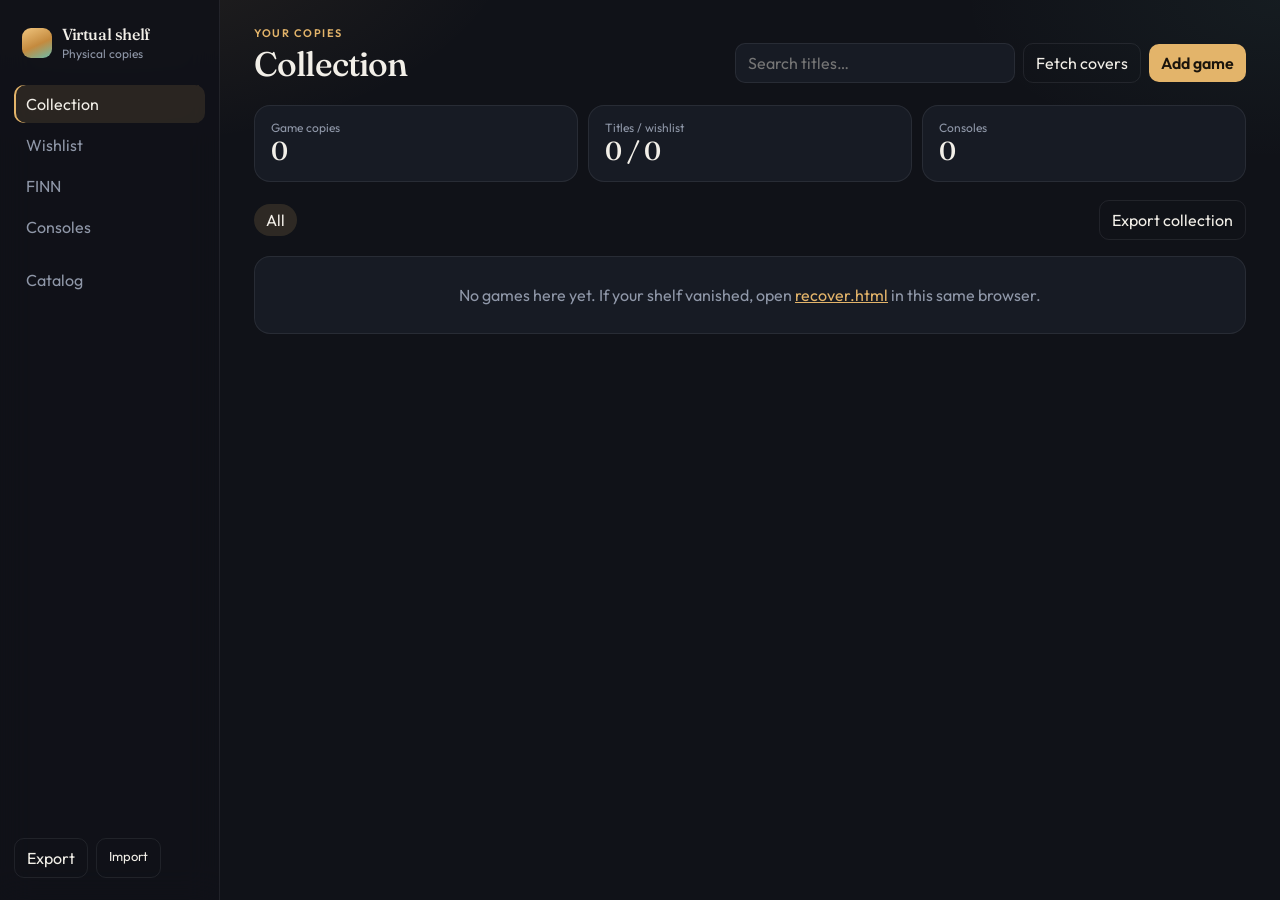
==== index.html @ 6492ba1a "Publish the empty Virtual shelf app for others to run locally. Library data and API keys stay on eac" ====
<!DOCTYPE html>
<html lang="en">
  <head>
    <meta charset="UTF-8" />
    <meta name="viewport" content="width=device-width, initial-scale=1" />
    <title>Virtual shelf</title>
    <link rel="preconnect" href="https://fonts.googleapis.com" />
    <link rel="preconnect" href="https://fonts.gstatic.com" crossorigin />
    <link
      href="https://fonts.googleapis.com/css2?family=Fraunces:opsz,wght@9..144,500;9..144,600&family=Outfit:wght@400;500;600;700&display=swap"
      rel="stylesheet"
    />
    <link rel="stylesheet" href="/styles.css" />
  </head>
  <body>
    <div class="app">
      <aside class="rail">
        <div class="brand">
          <span class="brand-mark" aria-hidden="true"></span>
          <div>
            <strong>Virtual shelf</strong>
            <p>Physical copies</p>
          </div>
        </div>
        <nav class="nav">
          <button type="button" data-view="collection" class="active">Collection</button>
          <button type="button" data-view="wishlist">Wishlist</button>
          <button type="button" data-view="finn">FINN</button>
          <button type="button" data-view="consoles">Consoles</button>
          <button type="button" id="catalog-btn">Catalog</button>
        </nav>
        <div class="rail-foot">
          <button type="button" id="export-btn" class="ghost">Export</button>
          <label class="ghost file-btn">
            Import
            <input id="import-input" type="file" accept="application/json" hidden />
          </label>
        </div>
      </aside>

      <main class="stage">
        <header class="top">
          <div>
            <p class="eyebrow" id="eyebrow">Your copies</p>
            <h1 id="page-title">Collection</h1>
          </div>
          <div class="top-actions">
            <input id="search" type="search" placeholder="Search titles…" />
            <button id="fill-covers-btn" class="ghost">Fetch covers</button>
            <button id="add-btn" class="primary">Add game</button>
          </div>
        </header>

        <section id="view-collection" class="view"></section>
        <section id="view-wishlist" class="view hidden"></section>
        <section id="view-finn" class="view hidden"></section>
        <section id="view-consoles" class="view hidden"></section>
      </main>
    </div>

    <dialog id="game-dialog">
      <form id="game-form" method="dialog">
        <h2 id="dialog-title">Add a game</h2>
        <div class="cover-field">
          <img id="cover-preview" class="empty-cover" alt="Cover preview" />
          <div class="cover-actions">
            <input type="hidden" name="coverUrl" />
            <input type="hidden" name="catalogSlug" />
            <label class="ghost file-btn">
              Upload cover
              <input id="cover-file" type="file" accept="image/*" hidden />
            </label>
            <button type="button" id="cover-clear" class="ghost">Remove</button>
          </div>
        </div>
        <label class="title-search">
          Title
          <input name="title" required maxlength="160" placeholder="Start typing a title…" autocomplete="off" />
          <div id="search-results" class="search-results hidden"></div>
        </label>
        <div class="picker-block">
          <span>Console</span>
          <input type="hidden" name="consoleId" required />
          <div id="console-picker" class="console-picker"></div>
        </div>
        <fieldset class="row">
          <label>
            Status
            <select name="status">
              <option value="owned">Owned</option>
              <option value="wishlist">Wishlist</option>
            </select>
          </label>
          <label>
            Condition
            <select name="condition">
              <option value="">—</option>
              <option value="sealed">Sealed</option>
              <option value="cib">CIB</option>
              <option value="loose">Loose</option>
              <option value="digital">Digital</option>
            </select>
          </label>
        </fieldset>
        <label>
          Target price (wishlist)
          <input name="maxPrice" type="number" min="0" step="0.01" placeholder="Optional" />
        </label>
        <label>
          Notes
          <textarea name="notes" rows="3" maxlength="400" placeholder="Variant, region, missing manual…"></textarea>
        </label>
        <menu>
          <button value="cancel" type="button" id="dialog-cancel" class="ghost">Cancel</button>
          <button value="default" class="primary">Save</button>
        </menu>
      </form>
    </dialog>

    <dialog id="detail-dialog">
      <div class="detail">
        <header class="detail-head">
          <img id="detail-cover" alt="" />
          <div>
            <h2 id="detail-title">Details</h2>
            <p class="meta" id="detail-sub"></p>
          </div>
        </header>
        <section class="detail-about" id="detail-about"></section>
        <section id="detail-copies"></section>
        <menu>
          <button type="button" id="detail-edit" class="ghost hidden">Edit</button>
          <button type="button" id="detail-close" class="primary">Close</button>
        </menu>
      </div>
    </dialog>

    <dialog id="catalog-dialog">
      <form id="catalog-form">
        <h2>Game catalog</h2>
        <p class="meta">Wikipedia is a general encyclopedia, so title matches are messy. RAWG is a games database. Get a free key at <a href="https://rawg.io/apidocs" target="_blank" rel="noopener">rawg.io/apidocs</a>, then paste it here.</p>
        <p class="meta" id="catalog-status"></p>
        <label>
          RAWG API key
          <input name="rawgKey" type="password" autocomplete="off" placeholder="Paste key" />
        </label>
        <menu>
          <button type="button" id="catalog-cancel" class="ghost">Close</button>
          <button class="primary">Save key</button>
        </menu>
      </form>
    </dialog>

    <dialog id="got-it-dialog">
      <form id="got-it-form">
        <p class="eyebrow">Off the wishlist</p>
        <h2>Got it</h2>
        <p class="meta" id="got-it-title"></p>
        <p class="meta">What condition is this copy in?</p>
        <input type="hidden" name="condition" value="cib" />
        <div id="got-it-conditions" class="condition-picks" role="group" aria-label="Condition">
          <button type="button" class="chip" data-condition="">Unspecified</button>
          <button type="button" class="chip" data-condition="sealed">Sealed</button>
          <button type="button" class="chip active" data-condition="cib">CIB</button>
          <button type="button" class="chip" data-condition="loose">Loose</button>
          <button type="button" class="chip" data-condition="digital">Digital</button>
        </div>
        <menu>
          <button type="button" id="got-it-cancel" class="ghost">Not yet</button>
          <button class="primary">Add to shelf</button>
        </menu>
      </form>
    </dialog>

    <div id="fireworks" class="fireworks hidden" aria-hidden="true"></div>
    <script type="module" src="/app.js"></script>
    <script type="module" src="/finn.js"></script>
  </body>
</html>
---- styles.css ----
:root {
  --bg: #101218;
  --bg-2: #171b24;
  --bg-3: #1e2430;
  --ink: #f2efe8;
  --muted: #8f97a8;
  --line: rgba(232, 236, 248, 0.08);
  --peach: #e3b46a;
  --teal: #6cbcab;
  --danger: #e07a72;
  --shadow: 0 24px 50px rgba(0, 0, 0, 0.42);
  --radius: 16px;
}

* {
  box-sizing: border-box;
}

html,
body {
  margin: 0;
  min-height: 100%;
  background:
    radial-gradient(720px 380px at 8% -8%, rgba(227, 180, 106, 0.1), transparent 58%),
    radial-gradient(640px 320px at 100% 0%, rgba(108, 188, 171, 0.06), transparent 50%),
    var(--bg);
  color: var(--ink);
  font-family: Outfit, "Segoe UI", sans-serif;
  color-scheme: dark;
}

button,
input,
select,
textarea {
  font: inherit;
  color: inherit;
}

button {
  cursor: pointer;
}

button:focus-visible,
input:focus-visible,
select:focus-visible,
textarea:focus-visible {
  outline: 2px solid rgba(227, 180, 106, 0.65);
  outline-offset: 2px;
}

h1,
h2,
.brand strong,
.finn-row h3,
.stat strong {
  font-family: Fraunces, Georgia, serif;
  font-weight: 500;
  letter-spacing: -0.025em;
}

.app {
  display: grid;
  grid-template-columns: 220px 1fr;
  min-height: 100vh;
  align-items: start;
}

.rail {
  position: sticky;
  top: 0;
  height: 100vh;
  padding: 22px 14px;
  border-right: 1px solid var(--line);
  display: flex;
  flex-direction: column;
  gap: 22px;
  background: rgba(16, 18, 24, 0.88);
  backdrop-filter: blur(16px);
}

.brand {
  display: flex;
  gap: 10px;
  align-items: center;
  padding: 2px 8px;
}

.brand-mark {
  width: 30px;
  height: 30px;
  border-radius: 9px;
  background: linear-gradient(155deg, #f0c57e, #c48a3e 55%, var(--teal));
}

.brand p {
  margin: 2px 0 0;
  color: var(--muted);
  font-size: 12px;
}

.nav {
  display: flex;
  flex-direction: column;
  gap: 3px;
}

.nav button,
.ghost,
.primary,
.file-btn {
  border: 0;
  border-radius: 10px;
  padding: 9px 12px;
  text-align: left;
  background: transparent;
  color: var(--muted);
}

.nav button:hover {
  background: var(--bg-2);
  color: var(--ink);
}

.nav button.active {
  background: rgba(227, 180, 106, 0.12);
  color: var(--ink);
  box-shadow: inset 2px 0 0 var(--peach);
}

#catalog-btn {
  margin-top: 12px;
}

.rail-foot {
  margin-top: auto;
  display: flex;
  gap: 8px;
}

.stage {
  padding: 26px 34px 72px;
}

.top {
  display: flex;
  justify-content: space-between;
  gap: 20px;
  align-items: end;
  margin-bottom: 22px;
}

.eyebrow {
  margin: 0 0 6px;
  color: var(--peach);
  letter-spacing: 0.14em;
  text-transform: uppercase;
  font-size: 11px;
  font-weight: 600;
}

h1 {
  margin: 0;
  font-size: 34px;
  line-height: 1.08;
}

.top-actions {
  display: flex;
  gap: 8px;
  align-items: center;
}

#search {
  width: min(280px, 36vw);
  background: var(--bg-2);
  border: 1px solid var(--line);
  border-radius: 10px;
  padding: 9px 12px;
}

.primary {
  background: var(--peach);
  color: #1a140c;
  font-weight: 600;
  text-align: center;
}

.primary:hover {
  filter: brightness(1.07);
}

.ghost {
  background: transparent;
  border: 1px solid var(--line);
  color: var(--ink);
  text-align: center;
}

.ghost:hover,
.file-btn:hover {
  background: var(--bg-2);
}

.hidden {
  display: none !important;
}

.stats {
  display: grid;
  grid-template-columns: repeat(3, minmax(0, 1fr));
  gap: 10px;
  margin-bottom: 18px;
}

.stat,
.card,
.empty,
.console-row {
  background: var(--bg-2);
  border: 1px solid var(--line);
  border-radius: var(--radius);
}

.stat {
  padding: 14px 16px;
}

.stat span {
  display: block;
  color: var(--muted);
  font-size: 12px;
}

.stat strong {
  font-size: 26px;
}

.toolbar {
  display: flex;
  gap: 8px;
  flex-wrap: wrap;
  margin-bottom: 16px;
  align-items: center;
}

.toolbar-export {
  margin-left: auto;
}

.chip {
  border: 1px solid var(--line);
  background: transparent;
  color: var(--muted);
  border-radius: 999px;
  padding: 5px 11px;
}

.chip:hover {
  color: var(--ink);
}

.chip.active {
  background: rgba(227, 180, 106, 0.14);
  color: var(--ink);
  border-color: transparent;
}

.chip-logo {
  padding: 4px;
}

.console-logo {
  display: inline-flex;
  align-items: center;
  justify-content: center;
  background: #ece7dc;
  border-radius: 7px;
  padding: 6px 8px;
  min-height: 34px;
  min-width: 38px;
}

.console-logo img,
.logo-svg {
  display: block;
  height: 22px;
  width: auto;
  max-width: 96px;
  object-fit: contain;
}

.logo-svg {
  width: 36px;
  height: 36px;
}

.chip .console-logo,
.cover-badge .console-logo {
  padding: 4px 6px;
  min-height: 0;
  min-width: 0;
}

.chip .console-logo img {
  height: 16px;
  max-width: 64px;
}

.cover-badge .console-logo {
  display: flex;
  max-width: 100%;
  box-sizing: border-box;
}

.cover-badge .console-logo img {
  height: 14px;
  width: auto;
  max-width: 100%;
  object-fit: contain;
  object-position: left center;
}

.console-tile .console-logo img,
.console-pick .console-logo img {
  height: 26px;
  max-width: 100px;
}

.kallax {
  padding: 12px;
  background: #1a1c20;
  border-radius: 4px;
  box-shadow:
    0 1px 0 rgba(255, 255, 255, 0.06) inset,
    0 0 0 1px #0d0e10,
    0 28px 50px rgba(0, 0, 0, 0.45);
}

.grid {
  display: grid;
  grid-template-columns: repeat(auto-fill, minmax(176px, 1fr));
  gap: 10px;
}

.card.cubby {
  position: relative;
  min-width: 0;
  aspect-ratio: 3 / 4;
  padding: 0;
  overflow: hidden;
  cursor: pointer;
  display: flex;
  flex-direction: column;
  background: #14161a;
  border: 0;
  border-radius: 1px;
  box-shadow:
    inset 0 18px 26px rgba(0, 0, 0, 0.55),
    inset 0 -8px 12px rgba(255, 255, 255, 0.04),
    inset 12px 0 16px rgba(0, 0, 0, 0.28),
    inset -12px 0 16px rgba(0, 0, 0, 0.28);
  transition: filter 0.16s ease;
}

.card.cubby:hover {
  filter: brightness(1.08);
  transform: none;
  background: #14161a;
  border-color: transparent;
}

.cubby-banner {
  position: relative;
  z-index: 1;
  flex: none;
  display: flex;
  justify-content: center;
  align-items: center;
  min-height: 34px;
  padding: 5px 8px;
  background: #1a1c20;
  border-bottom: 1px solid rgba(255, 255, 255, 0.06);
  transform: none;
}

.cubby-banner .console-logo {
  display: flex;
  padding: 4px 8px;
  min-height: 0;
  min-width: 0;
  box-shadow: none;
  filter: none;
}

.cubby-banner .console-logo img {
  height: 16px;
  width: auto;
  max-width: 92px;
}

.cubby-well {
  position: relative;
  z-index: 1;
  isolation: isolate;
  overflow: hidden;
  flex: 1;
  min-height: 0;
  perspective: 720px;
  display: flex;
  align-items: center;
  justify-content: center;
  padding: 8px 12px;
}

.case {
  position: relative;
  height: 118px;
  transform-style: preserve-3d;
  transform: rotateY(-28deg) rotateX(7deg);
  transition: transform 0.22s ease;
  filter: drop-shadow(10px 14px 12px rgba(0, 0, 0, 0.55));
}

.card.cubby:hover .case:not(.closing) {
  transform: rotateY(-14deg) rotateX(4deg) translateY(-2px);
}

.case.closing {
  animation: case-close 0.45s ease-in forwards;
}

.fw-local {
  position: absolute;
  inset: 0;
  pointer-events: none;
  z-index: 8;
  overflow: visible;
}

.fly-ghost {
  position: fixed;
  z-index: 90;
  margin: 0;
  pointer-events: none;
  transform-origin: top left;
  transition: transform 0.7s cubic-bezier(0.22, 1, 0.36, 1), opacity 0.55s ease;
}

.fly-ghost .card-actions {
  display: none;
}

.fly-source {
  opacity: 0;
  pointer-events: none;
}

.fly-target {
  visibility: hidden;
}

@keyframes case-close {
  to {
    transform: rotateY(-92deg) rotateX(6deg) scale(0.96);
  }
}

.case-spine {
  position: absolute;
  left: 0;
  top: 0;
  width: 18px;
  height: 100%;
  background:
    linear-gradient(90deg, rgba(0, 0, 0, 0.42), transparent 28%),
    linear-gradient(180deg, rgba(255, 255, 255, 0.18), transparent 18%, rgba(0, 0, 0, 0.18)),
    var(--spine, #5c6470);
  transform: rotateY(90deg);
  transform-origin: left center;
  box-shadow: inset -2px 0 0 rgba(0, 0, 0, 0.25);
}

.case-top {
  position: absolute;
  left: 0;
  right: 0;
  top: 0;
  height: 10px;
  background: linear-gradient(180deg, rgba(255, 255, 255, 0.22), rgba(0, 0, 0, 0.35));
  transform: rotateX(90deg);
  transform-origin: top;
}

.cover-block {
  position: relative;
  width: fit-content;
  transform: translateZ(9px);
}

.cover-wrap {
  height: 118px;
  width: fit-content;
  border-radius: 1px;
  overflow: hidden;
  background: #0c0e12;
  box-shadow: 6px 0 10px rgba(0, 0, 0, 0.4);
}

.cover-wrap img {
  height: 118px;
  width: auto;
  display: block;
}

.cover-fallback {
  height: 118px;
  display: block;
}

.copy-count {
  position: absolute;
  top: 6px;
  right: 6px;
  z-index: 2;
  min-width: 22px;
  height: 22px;
  padding: 0 6px;
  border-radius: 999px;
  background: var(--peach);
  color: #1a140c;
  font-size: 12px;
  font-weight: 700;
  display: grid;
  place-items: center;
  pointer-events: none;
}

.cubby-meta {
  position: relative;
  z-index: 5;
  flex: none;
  padding: 8px;
  background: #121418;
  color: var(--ink);
}

.cubby-meta h3 {
  color: var(--ink);
}

.cubby-meta .meta {
  color: var(--muted);
}

.cubby-meta .ghost {
  color: var(--ink);
  border-color: var(--line);
  background: rgba(16, 18, 24, 0.45);
}

.console-grid {
  display: grid;
  grid-template-columns: repeat(auto-fill, minmax(108px, 1fr));
  gap: 10px;
}

.console-tile {
  position: relative;
  display: flex;
  flex-direction: column;
  justify-content: center;
  align-items: center;
  gap: 8px;
  padding: 12px 8px;
  background: var(--bg-2);
  border: 1px solid var(--line);
  border-radius: 14px;
  cursor: pointer;
  transition: border-color 0.15s ease, background 0.15s ease;
}

.console-tile:hover {
  border-color: rgba(227, 180, 106, 0.3);
}

.console-name {
  font-size: 11px;
  line-height: 1.2;
  text-align: center;
  color: var(--ink);
}

.console-tile input {
  position: absolute;
  opacity: 0;
  pointer-events: none;
}

.console-tile.on {
  border-color: rgba(108, 188, 171, 0.5);
  background: rgba(108, 188, 171, 0.08);
}

.console-count {
  position: absolute;
  top: 6px;
  right: 6px;
  min-width: 22px;
  height: 22px;
  padding: 0 6px;
  border-radius: 999px;
  background: var(--teal);
  color: #10201c;
  font-size: 12px;
  font-weight: 700;
  display: grid;
  place-items: center;
}

.console-picker {
  display: flex;
  flex-wrap: wrap;
  gap: 8px;
}

.console-pick {
  border: 1px solid var(--line);
  background: var(--bg);
  border-radius: 10px;
  padding: 6px 8px;
  display: flex;
  flex-direction: column;
  align-items: center;
  gap: 4px;
  max-width: 92px;
}

.console-pick .console-name {
  font-size: 10px;
  color: var(--muted);
}

.console-pick.active {
  border-color: var(--peach);
}

.picker-block span {
  display: block;
  margin-bottom: 6px;
  font-size: 13px;
  color: var(--muted);
}

.cover-field {
  display: grid;
  grid-template-columns: 88px 1fr;
  gap: 12px;
  align-items: start;
}

#cover-preview {
  width: 88px;
  height: auto;
  aspect-ratio: 3 / 4;
  object-fit: cover;
  border-radius: 10px;
  background: var(--bg);
  border: 1px solid var(--line);
}

#cover-preview.empty-cover {
  background:
    linear-gradient(145deg, rgba(227, 180, 106, 0.22), rgba(108, 188, 171, 0.14)),
    var(--bg);
}

.cover-actions {
  display: flex;
  flex-direction: column;
  gap: 8px;
}

.title-search {
  position: relative;
}

.search-results {
  position: absolute;
  z-index: 5;
  left: 0;
  right: 0;
  top: calc(100% + 4px);
  background: var(--bg);
  border: 1px solid var(--line);
  border-radius: 12px;
  max-height: 240px;
  overflow: auto;
  box-shadow: var(--shadow);
}

.search-hit {
  width: 100%;
  display: flex;
  gap: 10px;
  align-items: center;
  text-align: left;
  padding: 8px;
  border: 0;
  background: transparent;
  color: var(--ink);
}

.search-hit:hover {
  background: var(--bg-2);
}

.search-hit img,
.hit-fallback {
  width: 36px;
  height: 48px;
  object-fit: cover;
  border-radius: 4px;
  background: #222;
  flex: none;
}

.search-hit strong,
.search-hit em {
  display: block;
}

.search-hit em,
.search-hit.muted {
  color: var(--muted);
  font-style: normal;
  font-size: 12px;
}

dialog a {
  color: var(--peach);
}

.search-credit {
  margin: 0;
  padding: 8px 10px 10px;
  color: var(--muted);
  font-size: 11px;
}

.search-credit a {
  color: var(--peach);
}

.card h3 {
  margin: 0;
  font-size: 13px;
  font-weight: 500;
  line-height: 1.3;
  overflow-wrap: anywhere;
}

.meta {
  color: var(--muted);
  font-size: 13px;
}

.card .meta {
  font-size: 12px;
}

.card-actions {
  margin-top: 6px;
  display: grid;
  grid-template-columns: 1fr 1fr;
  gap: 5px;
  cursor: default;
  position: relative;
  z-index: 6;
  pointer-events: auto;
}

.card-actions button {
  min-width: 0;
  width: 100%;
  font-size: 11px;
  padding: 6px 4px;
  text-align: center;
  white-space: nowrap;
  overflow: hidden;
  text-overflow: ellipsis;
  pointer-events: auto;
  position: relative;
  z-index: 6;
}

.card-actions button:last-child:nth-child(odd) {
  grid-column: 1 / -1;
}

.empty {
  padding: 28px 20px;
  text-align: center;
  color: var(--muted);
}

.empty a {
  color: var(--peach);
}

.console-list {
  display: flex;
  flex-direction: column;
  gap: 8px;
}

.console-row {
  display: grid;
  grid-template-columns: 1fr auto auto;
  gap: 12px;
  align-items: center;
  padding: 12px 16px;
}

.console-row.on {
  border-color: rgba(108, 188, 171, 0.4);
}

.add-console {
  display: flex;
  gap: 8px;
  margin-top: 16px;
}

.add-console input {
  flex: 1;
  background: var(--bg-2);
  border: 1px solid var(--line);
  border-radius: 10px;
  padding: 10px 12px;
}

dialog {
  border: 1px solid var(--line);
  border-radius: 18px;
  background: #1b202a;
  color: var(--ink);
  padding: 22px;
  width: min(460px, calc(100vw - 32px));
  box-shadow: var(--shadow);
}

#detail-dialog {
  width: min(560px, calc(100vw - 32px));
  max-height: calc(100vh - 40px);
  overflow: auto;
}

.detail {
  display: flex;
  flex-direction: column;
  gap: 16px;
}

.detail-head {
  display: grid;
  grid-template-columns: 72px 1fr;
  gap: 14px;
  align-items: start;
}

.detail-head h2 {
  margin: 0 0 4px;
}

#detail-cover {
  width: 72px;
  height: auto;
  aspect-ratio: 3 / 4;
  object-fit: cover;
  border-radius: 10px;
  background: var(--bg);
  border: 1px solid var(--line);
}

#detail-cover.logo-cover {
  aspect-ratio: 1;
  object-fit: contain;
  background: #ece7dc;
  padding: 8px;
}

.detail-about {
  color: var(--muted);
  font-size: 14px;
  line-height: 1.5;
}

.detail-about a {
  color: var(--peach);
}

.detail-about p {
  margin: 0 0 8px;
}

.copy-list {
  display: flex;
  flex-direction: column;
  gap: 8px;
}

.copy-row {
  display: grid;
  grid-template-columns: 1fr auto;
  gap: 10px;
  align-items: center;
  padding: 10px 12px;
  background: var(--bg-2);
  border: 1px solid var(--line);
  border-radius: 12px;
}

.copy-add {
  display: grid;
  grid-template-columns: 1fr auto;
  gap: 8px;
  margin-top: 8px;
}

.copy-add.stack {
  grid-template-columns: 1fr;
}

dialog::backdrop {
  background: rgba(8, 10, 14, 0.72);
}

form {
  display: flex;
  flex-direction: column;
  gap: 12px;
}

form h2 {
  margin: 0 0 4px;
}

label {
  display: flex;
  flex-direction: column;
  gap: 6px;
  font-size: 13px;
  color: var(--muted);
}

input,
select,
textarea {
  background: var(--bg);
  border: 1px solid var(--line);
  border-radius: 10px;
  padding: 9px 10px;
}

.row {
  display: grid;
  grid-template-columns: 1fr 1fr;
  gap: 10px;
  border: 0;
  padding: 0;
  margin: 0;
}

menu {
  display: flex;
  justify-content: end;
  gap: 8px;
  padding: 8px 0 0;
  margin: 0;
}

.deals-head {
  display: flex;
  justify-content: space-between;
  gap: 12px;
  align-items: center;
  margin-bottom: 16px;
  flex-wrap: wrap;
}

.finn-list {
  display: flex;
  flex-direction: column;
  gap: 10px;
}

.finn-row {
  display: flex;
  flex-direction: column;
  align-items: stretch;
  gap: 8px;
  padding: 14px 16px;
  background: var(--bg-2);
  border: 1px solid var(--line);
  border-radius: var(--radius);
}

.finn-row h3 {
  margin: 0 0 4px;
  font-size: 18px;
}

.finn-deals {
  display: flex;
  flex-direction: column;
  gap: 6px;
}

.finn-deal {
  display: grid;
  grid-template-columns: 88px 1fr;
  gap: 10px;
  align-items: center;
  padding: 8px 10px;
  border-radius: 10px;
  background: var(--bg);
  border: 1px solid var(--line);
  color: var(--ink);
  text-decoration: none;
}

.finn-deal:hover {
  border-color: var(--peach);
}

.finn-deal.under-target {
  border-color: rgba(108, 188, 171, 0.65);
}

.finn-deal span {
  color: var(--muted);
  font-size: 13px;
  overflow: hidden;
  text-overflow: ellipsis;
  white-space: nowrap;
}

.finn-link {
  text-decoration: none;
  white-space: nowrap;
  align-self: flex-start;
}

#got-it-dialog {
  width: min(380px, calc(100vw - 32px));
  text-align: center;
}

#got-it-dialog[open] {
  animation: got-it-pop 0.32s cubic-bezier(0.2, 0.9, 0.3, 1.15);
}

#got-it-dialog h2 {
  margin: 0 0 6px;
}

.condition-picks {
  display: flex;
  flex-wrap: wrap;
  justify-content: center;
  gap: 8px;
}

.condition-picks .chip {
  background: var(--bg-2);
}

.condition-picks .chip.active {
  background: var(--peach);
  color: #1a140c;
  border-color: transparent;
}

.fireworks {
  position: fixed;
  inset: 0;
  pointer-events: none;
  z-index: 80;
  overflow: hidden;
}

.fw-burst {
  position: absolute;
  width: 0;
  height: 0;
}

.fw-spark {
  position: absolute;
  left: 0;
  top: 0;
  width: 6px;
  height: 6px;
  border-radius: 999px;
  box-shadow: 0 0 8px currentColor;
  animation: fw-spark 0.85s ease-out forwards;
}

@keyframes got-it-pop {
  from {
    transform: translateY(10px) scale(0.92);
    opacity: 0;
  }
  to {
    transform: translateY(0) scale(1);
    opacity: 1;
  }
}

@keyframes fw-spark {
  0% {
    transform: translate(0, 0) scale(1);
    opacity: 1;
  }
  100% {
    transform: translate(var(--x), var(--y)) scale(0.15);
    opacity: 0;
  }
}

@media (prefers-reduced-motion: reduce) {
  #got-it-dialog[open],
  .fw-spark {
    animation: none;
  }
}

@media (max-width: 860px) {
  .app {
    grid-template-columns: 1fr;
  }

  .rail {
    border-right: 0;
    border-bottom: 1px solid var(--line);
    padding: 14px;
    height: auto;
    z-index: 8;
  }

  .nav {
    flex-direction: row;
    overflow: auto;
  }

  #catalog-btn {
    margin-top: 0;
  }

  .nav button.active {
    box-shadow: none;
  }

  .stage {
    padding: 20px 16px 48px;
  }

  .top {
    display: flex;
    flex-direction: column;
    align-items: stretch;
  }

  #search {
    width: 100%;
  }
}
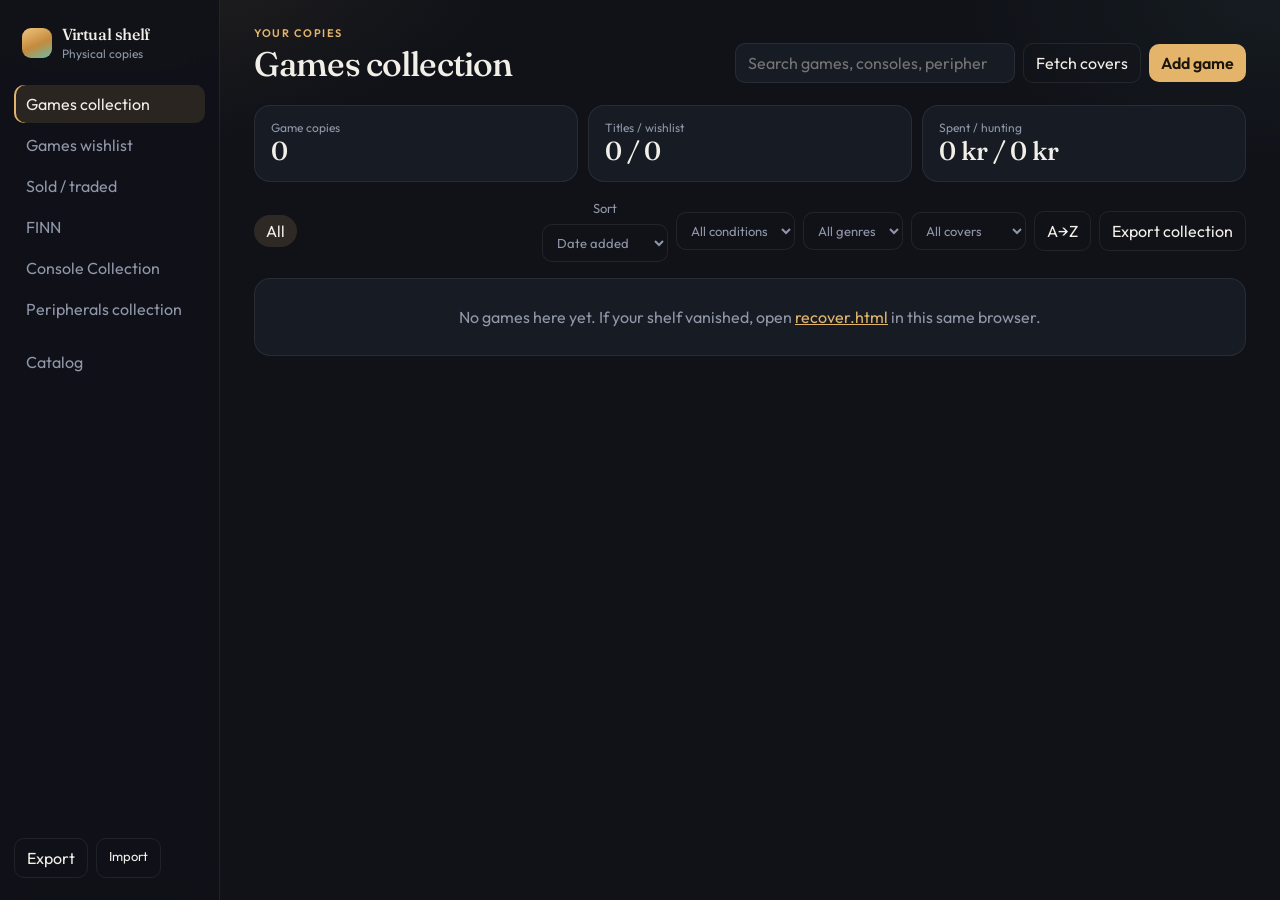
==== commit 8746de2e: "Share the current empty shelf app: peripherals, longplays, and collector fields. Library data, API k" ====
--- a/index.html
+++ b/index.html
@@ -23,10 +23,12 @@
           </div>
         </div>
         <nav class="nav">
-          <button type="button" data-view="collection" class="active">Collection</button>
-          <button type="button" data-view="wishlist">Wishlist</button>
+          <button type="button" data-view="collection" class="active">Games collection</button>
+          <button type="button" data-view="wishlist">Games wishlist</button>
+          <button type="button" data-view="sold">Sold / traded</button>
           <button type="button" data-view="finn">FINN</button>
-          <button type="button" data-view="consoles">Consoles</button>
+          <button type="button" data-view="consoles">Console Collection</button>
+          <button type="button" data-view="peripherals">Peripherals collection</button>
           <button type="button" id="catalog-btn">Catalog</button>
         </nav>
         <div class="rail-foot">
@@ -42,19 +44,22 @@
         <header class="top">
           <div>
             <p class="eyebrow" id="eyebrow">Your copies</p>
-            <h1 id="page-title">Collection</h1>
+            <h1 id="page-title">Games collection</h1>
           </div>
           <div class="top-actions">
-            <input id="search" type="search" placeholder="Search titles…" />
+            <input id="search" type="search" placeholder="Search games, consoles, peripherals…" />
             <button id="fill-covers-btn" class="ghost">Fetch covers</button>
             <button id="add-btn" class="primary">Add game</button>
           </div>
         </header>
+        <div id="global-search" class="global-search hidden"></div>
 
         <section id="view-collection" class="view"></section>
         <section id="view-wishlist" class="view hidden"></section>
+        <section id="view-sold" class="view hidden"></section>
         <section id="view-finn" class="view hidden"></section>
         <section id="view-consoles" class="view hidden"></section>
+        <section id="view-peripherals" class="view hidden"></section>
       </main>
     </div>
 
@@ -89,8 +94,20 @@
             <select name="status">
               <option value="owned">Owned</option>
               <option value="wishlist">Wishlist</option>
+              <option value="sold">Sold / traded</option>
             </select>
           </label>
+          <label>
+            Region
+            <select name="region">
+              <option value="">—</option>
+              <option value="pal">PAL</option>
+              <option value="ntsc-u">NTSC-U</option>
+              <option value="ntsc-j">NTSC-J</option>
+            </select>
+          </label>
+        </fieldset>
+        <fieldset class="row">
           <label>
             Condition
             <select name="condition">
@@ -102,13 +119,29 @@
             </select>
           </label>
         </fieldset>
-        <label>
-          Target price (wishlist)
-          <input name="maxPrice" type="number" min="0" step="0.01" placeholder="Optional" />
+        <fieldset class="kit">
+          <legend>In the box</legend>
+          <label class="check"><input type="checkbox" name="hasBox" /> Box</label>
+          <label class="check"><input type="checkbox" name="hasManual" /> Manual</label>
+          <label class="check"><input type="checkbox" name="hasInserts" /> Inserts</label>
+        </fieldset>
+        <fieldset class="row">
+          <label class="wishlist-only">
+            Target price (wishlist)
+            <input name="maxPrice" type="number" min="0" step="0.01" placeholder="Optional" />
+          </label>
+          <label class="owned-only">
+            Price paid
+            <input name="paidPrice" type="number" min="0" step="0.01" placeholder="Optional" />
+          </label>
+        </fieldset>
+        <label>
+          Location
+          <input name="location" maxlength="80" placeholder="Kallax bay, box, shelf…" />
         </label>
         <label>
           Notes
-          <textarea name="notes" rows="3" maxlength="400" placeholder="Variant, region, missing manual…"></textarea>
+          <textarea name="notes" rows="3" maxlength="400" placeholder="Variant, missing insert, smell, serial…"></textarea>
         </label>
         <menu>
           <button value="cancel" type="button" id="dialog-cancel" class="ghost">Cancel</button>
@@ -127,6 +160,7 @@
           </div>
         </header>
         <section class="detail-about" id="detail-about"></section>
+        <section id="detail-longplay" class="detail-longplay hidden"></section>
         <section id="detail-copies"></section>
         <menu>
           <button type="button" id="detail-edit" class="ghost hidden">Edit</button>
@@ -149,6 +183,21 @@
           <button class="primary">Save key</button>
         </menu>
       </form>
+    </dialog>
+
+    <dialog id="peripheral-dialog">
+      <h2 id="peripheral-dialog-title">Add a peripheral</h2>
+      <p class="meta" id="peripheral-dialog-sub">Pick a console, then add official hardware from the list.</p>
+      <div id="peripheral-console-grid" class="console-grid"></div>
+      <div id="peripheral-official-list" class="official-list hidden"></div>
+      <form id="peripheral-custom-form" class="add-console hidden">
+        <input name="title" maxlength="160" placeholder="Not listed? Type a name" />
+        <button class="primary" type="submit">Add custom</button>
+      </form>
+      <menu>
+        <button type="button" id="peripheral-back" class="ghost hidden">Back</button>
+        <button type="button" id="peripheral-cancel" class="ghost">Close</button>
+      </menu>
     </dialog>
 
     <dialog id="got-it-dialog">
@@ -165,6 +214,29 @@
           <button type="button" class="chip" data-condition="loose">Loose</button>
           <button type="button" class="chip" data-condition="digital">Digital</button>
         </div>
+        <label>
+          Region
+          <select name="region">
+            <option value="">—</option>
+            <option value="pal">PAL</option>
+            <option value="ntsc-u">NTSC-U</option>
+            <option value="ntsc-j">NTSC-J</option>
+          </select>
+        </label>
+        <fieldset class="kit">
+          <legend>In the box</legend>
+          <label class="check"><input type="checkbox" name="hasBox" checked /> Box</label>
+          <label class="check"><input type="checkbox" name="hasManual" checked /> Manual</label>
+          <label class="check"><input type="checkbox" name="hasInserts" checked /> Inserts</label>
+        </fieldset>
+        <label>
+          Price paid
+          <input name="paidPrice" type="number" min="0" step="0.01" placeholder="Optional" />
+        </label>
+        <label>
+          Location
+          <input name="location" maxlength="80" placeholder="Kallax bay, box, shelf…" />
+        </label>
         <menu>
           <button type="button" id="got-it-cancel" class="ghost">Not yet</button>
           <button class="primary">Add to shelf</button>
@@ -173,6 +245,10 @@
     </dialog>
 
     <div id="fireworks" class="fireworks hidden" aria-hidden="true"></div>
+    <div id="undo-toast" class="undo-toast hidden">
+      <span id="undo-text">Removed</span>
+      <button type="button" id="undo-btn">Undo</button>
+    </div>
     <script type="module" src="/app.js"></script>
     <script type="module" src="/finn.js"></script>
   </body>
--- a/styles.css
+++ b/styles.css
@@ -128,6 +128,53 @@
   box-shadow: inset 2px 0 0 var(--peach);
 }
 
+#peripheral-dialog {
+  width: min(560px, calc(100vw - 32px));
+  max-height: calc(100vh - 40px);
+  overflow: auto;
+}
+
+.official-list {
+  display: flex;
+  flex-direction: column;
+  gap: 6px;
+  max-height: 46vh;
+  overflow: auto;
+  margin: 12px 0;
+}
+
+.official-row {
+  display: flex;
+  justify-content: space-between;
+  align-items: center;
+  gap: 12px;
+  padding: 8px 10px;
+  border: 1px solid var(--line);
+  border-radius: 10px;
+  background: var(--bg);
+}
+
+.official-row span {
+  display: flex;
+  flex-direction: column;
+  gap: 2px;
+}
+
+.official-row em {
+  font-style: normal;
+  font-size: 12px;
+  color: var(--muted);
+}
+
+.official-row .primary {
+  flex: none;
+  text-align: center;
+}
+
+.peripheral-form .game-only {
+  display: none;
+}
+
 #catalog-btn {
   margin-top: 12px;
 }
@@ -246,6 +293,99 @@
 
 .toolbar-export {
   margin-left: auto;
+}
+
+.sort-field {
+  display: flex;
+  align-items: center;
+  gap: 8px;
+  margin-left: auto;
+  color: var(--muted);
+  font-size: 13px;
+}
+
+.sort-field.tight {
+  margin-left: 0;
+}
+
+.sort-field.tight select {
+  min-width: 0;
+}
+
+.kit {
+  border: 1px solid var(--line);
+  border-radius: 12px;
+  padding: 10px 12px;
+  margin: 0;
+  display: flex;
+  flex-wrap: wrap;
+  gap: 10px 16px;
+  align-items: center;
+}
+
+.kit legend {
+  padding: 0 6px;
+  color: var(--muted);
+  font-size: 13px;
+}
+
+.kit.compact {
+  border: 0;
+  padding: 0;
+}
+
+.check {
+  display: flex;
+  gap: 8px;
+  align-items: center;
+  color: var(--ink);
+}
+
+.global-search {
+  margin: 0 0 18px;
+  padding: 12px 14px;
+  border: 1px solid var(--line);
+  border-radius: 14px;
+  background: var(--bg-2);
+}
+
+.global-hits {
+  display: flex;
+  flex-wrap: wrap;
+  gap: 8px;
+}
+
+.undo-toast {
+  position: fixed;
+  left: 50%;
+  bottom: 24px;
+  transform: translateX(-50%);
+  z-index: 40;
+  display: flex;
+  gap: 12px;
+  align-items: center;
+  padding: 10px 14px;
+  border-radius: 12px;
+  background: #222836;
+  border: 1px solid var(--line);
+  box-shadow: var(--shadow);
+}
+
+.undo-toast.hidden {
+  display: none;
+}
+
+.console-tile.want {
+  border-color: rgba(227, 180, 106, 0.45);
+}
+
+.console-count.hunt {
+  background: var(--peach);
+  color: #1a140c;
+}
+
+.toolbar-export {
+  margin-left: 0;
 }
 
 .chip {
@@ -686,17 +826,13 @@
 }
 
 .search-results {
-  position: absolute;
-  z-index: 5;
-  left: 0;
-  right: 0;
-  top: calc(100% + 4px);
+  position: relative;
+  margin-top: 8px;
   background: var(--bg);
   border: 1px solid var(--line);
   border-radius: 12px;
-  max-height: 240px;
+  max-height: 168px;
   overflow: auto;
-  box-shadow: var(--shadow);
 }
 
 .search-hit {
@@ -851,7 +987,7 @@
 }
 
 #detail-dialog {
-  width: min(560px, calc(100vw - 32px));
+  width: min(640px, calc(100vw - 32px));
   max-height: calc(100vh - 40px);
   overflow: auto;
 }
@@ -902,6 +1038,28 @@
 
 .detail-about p {
   margin: 0 0 8px;
+}
+
+.detail-longplay .meta {
+  margin: 0 0 8px;
+}
+
+.longplay-frame {
+  position: relative;
+  width: 100%;
+  aspect-ratio: 16 / 9;
+  border-radius: 12px;
+  overflow: hidden;
+  background: #0b0d12;
+  border: 1px solid var(--line);
+}
+
+.longplay-frame iframe {
+  position: absolute;
+  inset: 0;
+  width: 100%;
+  height: 100%;
+  border: 0;
 }
 
 .copy-list {
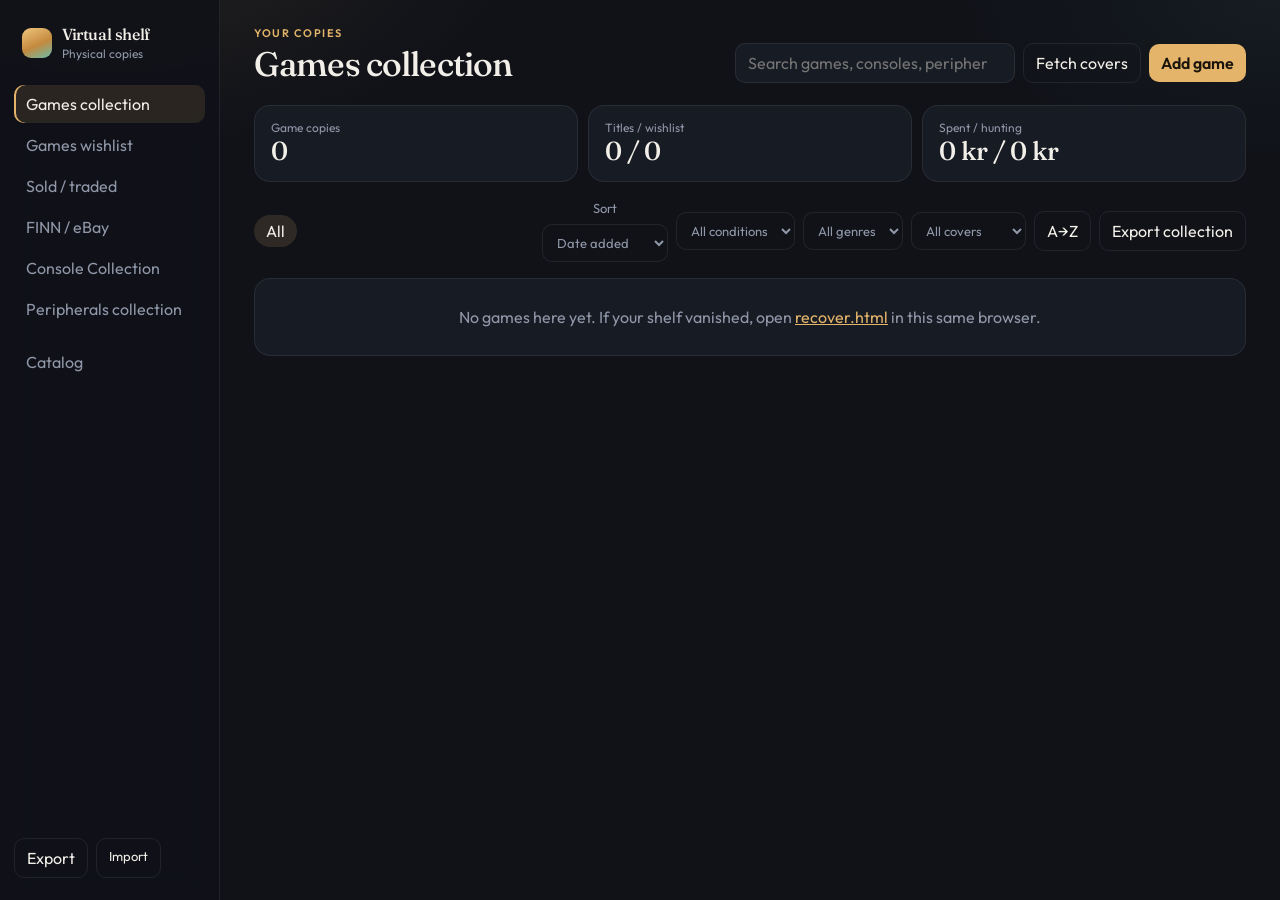
==== commit 07815a91: "Add eBay alongside FINN on the wishlist market view. Co-authored-by: Cursor <cursoragent@cursor.com>" ====
--- a/index.html
+++ b/index.html
@@ -26,7 +26,7 @@
           <button type="button" data-view="collection" class="active">Games collection</button>
           <button type="button" data-view="wishlist">Games wishlist</button>
           <button type="button" data-view="sold">Sold / traded</button>
-          <button type="button" data-view="finn">FINN</button>
+          <button type="button" data-view="finn">FINN / eBay</button>
           <button type="button" data-view="consoles">Console Collection</button>
           <button type="button" data-view="peripherals">Peripherals collection</button>
           <button type="button" id="catalog-btn">Catalog</button>
@@ -172,11 +172,15 @@
     <dialog id="catalog-dialog">
       <form id="catalog-form">
         <h2>Game catalog</h2>
-        <p class="meta">Wikipedia is a general encyclopedia, so title matches are messy. RAWG is a games database. Get a free key at <a href="https://rawg.io/apidocs" target="_blank" rel="noopener">rawg.io/apidocs</a>, then paste it here.</p>
+        <p class="meta">Wikipedia is a general encyclopedia, so title matches are messy. RAWG is a games database. Get a free key at <a href="https://rawg.io/apidocs" target="_blank" rel="noopener">rawg.io/apidocs</a>. eBay listing checks use a free App ID from <a href="https://developer.ebay.com/" target="_blank" rel="noopener">developer.ebay.com</a> (Finding API). Leave a field blank to keep the key you already saved.</p>
         <p class="meta" id="catalog-status"></p>
         <label>
           RAWG API key
           <input name="rawgKey" type="password" autocomplete="off" placeholder="Paste key" />
+        </label>
+        <label>
+          eBay App ID
+          <input name="ebayAppId" type="password" autocomplete="off" placeholder="Optional — for wishlist listings" />
         </label>
         <menu>
           <button type="button" id="catalog-cancel" class="ghost">Close</button>
--- a/styles.css
+++ b/styles.css
@@ -1169,6 +1169,14 @@
   font-size: 18px;
 }
 
+.market-label {
+  margin: 8px 0 0;
+  font-size: 11px;
+  letter-spacing: 0.08em;
+  text-transform: uppercase;
+  color: var(--muted);
+}
+
 .finn-deals {
   display: flex;
   flex-direction: column;
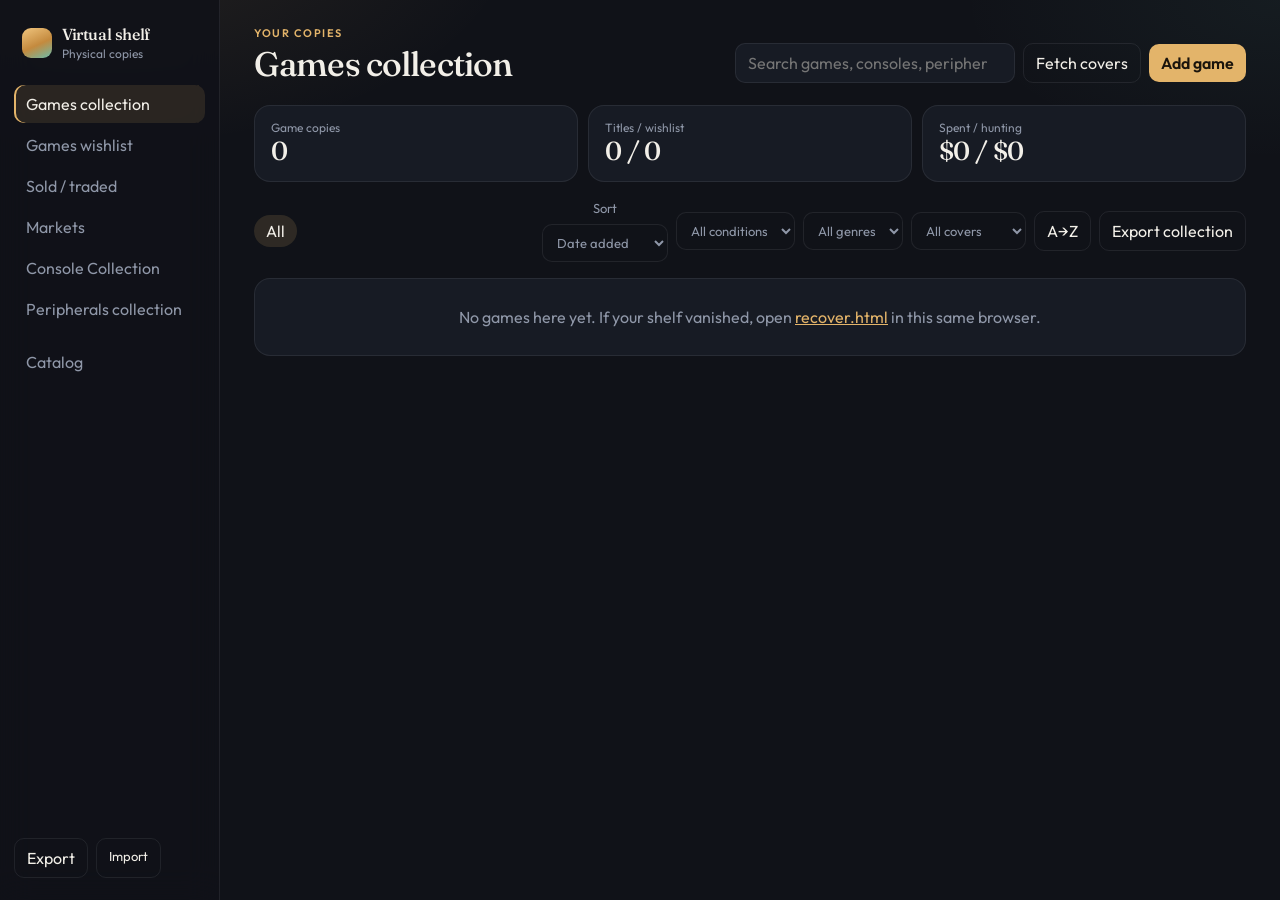
==== commit eeaf1331: "Use local currency and FINN-family classifieds by country. Co-authored-by: Cursor <cursoragent@curso" ====
--- a/index.html
+++ b/index.html
@@ -26,7 +26,7 @@
           <button type="button" data-view="collection" class="active">Games collection</button>
           <button type="button" data-view="wishlist">Games wishlist</button>
           <button type="button" data-view="sold">Sold / traded</button>
-          <button type="button" data-view="finn">FINN / eBay</button>
+          <button type="button" data-view="finn">Markets</button>
           <button type="button" data-view="consoles">Console Collection</button>
           <button type="button" data-view="peripherals">Peripherals collection</button>
           <button type="button" id="catalog-btn">Catalog</button>
@@ -172,8 +172,14 @@
     <dialog id="catalog-dialog">
       <form id="catalog-form">
         <h2>Game catalog</h2>
-        <p class="meta">Wikipedia is a general encyclopedia, so title matches are messy. RAWG is a games database. Get a free key at <a href="https://rawg.io/apidocs" target="_blank" rel="noopener">rawg.io/apidocs</a>. eBay listing checks use a free App ID from <a href="https://developer.ebay.com/" target="_blank" rel="noopener">developer.ebay.com</a> (Finding API). Leave a field blank to keep the key you already saved.</p>
+        <p class="meta">Wikipedia is a general encyclopedia, so title matches are messy. RAWG is a games database. Get a free key at <a href="https://rawg.io/apidocs" target="_blank" rel="noopener">rawg.io/apidocs</a>. Country sets shelf currency, the local classifieds site (FINN, Blocket, Tori, DBA, …), and which eBay site to search. eBay listing checks use a free App ID from <a href="https://developer.ebay.com/" target="_blank" rel="noopener">developer.ebay.com</a>. Leave a key field blank to keep the key you already saved.</p>
         <p class="meta" id="catalog-status"></p>
+        <label>
+          Country / currency
+          <select name="locale">
+            <option value="auto">Detect from this browser</option>
+          </select>
+        </label>
         <label>
           RAWG API key
           <input name="rawgKey" type="password" autocomplete="off" placeholder="Paste key" />
@@ -184,7 +190,7 @@
         </label>
         <menu>
           <button type="button" id="catalog-cancel" class="ghost">Close</button>
-          <button class="primary">Save key</button>
+          <button class="primary">Save</button>
         </menu>
       </form>
     </dialog>
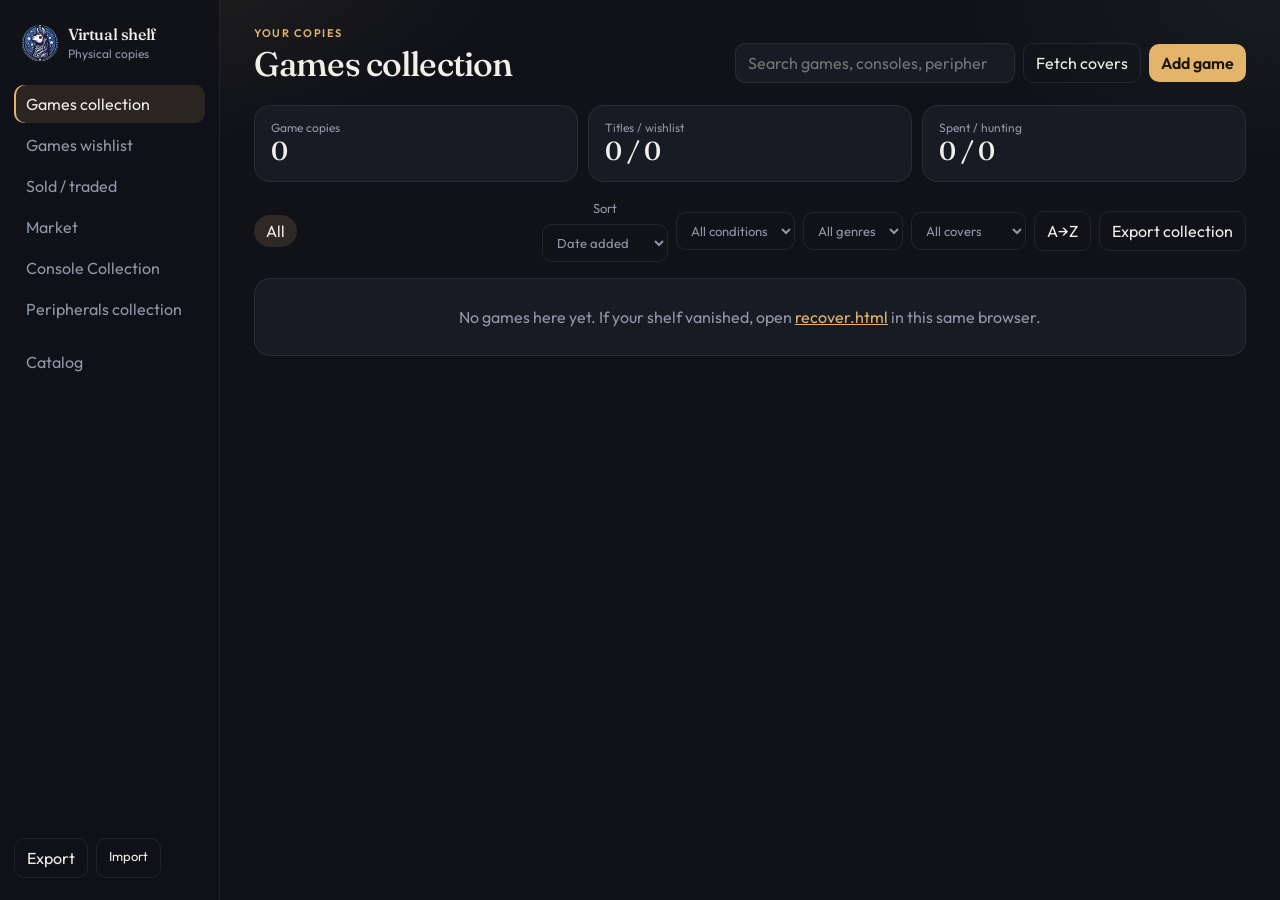
==== commit 858d7c7d: "Let you pick a market, and add the llama favicon. Co-authored-by: Cursor <cursoragent@cursor.com>" ====
--- a/index.html
+++ b/index.html
@@ -4,6 +4,8 @@
     <meta charset="UTF-8" />
     <meta name="viewport" content="width=device-width, initial-scale=1" />
     <title>Virtual shelf</title>
+    <link rel="icon" type="image/png" href="/favicon.png" />
+    <link rel="apple-touch-icon" href="/favicon.png" />
     <link rel="preconnect" href="https://fonts.googleapis.com" />
     <link rel="preconnect" href="https://fonts.gstatic.com" crossorigin />
     <link
@@ -16,7 +18,7 @@
     <div class="app">
       <aside class="rail">
         <div class="brand">
-          <span class="brand-mark" aria-hidden="true"></span>
+          <img class="brand-mark" src="/favicon.png" alt="" width="36" height="36" />
           <div>
             <strong>Virtual shelf</strong>
             <p>Physical copies</p>
@@ -26,7 +28,7 @@
           <button type="button" data-view="collection" class="active">Games collection</button>
           <button type="button" data-view="wishlist">Games wishlist</button>
           <button type="button" data-view="sold">Sold / traded</button>
-          <button type="button" data-view="finn">Markets</button>
+          <button type="button" data-view="finn">Market</button>
           <button type="button" data-view="consoles">Console Collection</button>
           <button type="button" data-view="peripherals">Peripherals collection</button>
           <button type="button" id="catalog-btn">Catalog</button>
@@ -172,12 +174,12 @@
     <dialog id="catalog-dialog">
       <form id="catalog-form">
         <h2>Game catalog</h2>
-        <p class="meta">Wikipedia is a general encyclopedia, so title matches are messy. RAWG is a games database. Get a free key at <a href="https://rawg.io/apidocs" target="_blank" rel="noopener">rawg.io/apidocs</a>. Country sets shelf currency, the local classifieds site (FINN, Blocket, Tori, DBA, …), and which eBay site to search. eBay listing checks use a free App ID from <a href="https://developer.ebay.com/" target="_blank" rel="noopener">developer.ebay.com</a>. Leave a key field blank to keep the key you already saved.</p>
+        <p class="meta">Wikipedia is a general encyclopedia, so title matches are messy. RAWG is a games database. Get a free key at <a href="https://rawg.io/apidocs" target="_blank" rel="noopener">rawg.io/apidocs</a>. Pick FINN, Blocket, Tori, DBA, or another market on the Market tab — that also sets shelf currency. eBay listing checks use a free App ID from <a href="https://developer.ebay.com/" target="_blank" rel="noopener">developer.ebay.com</a>. Leave a key field blank to keep the key you already saved.</p>
         <p class="meta" id="catalog-status"></p>
         <label>
-          Country / currency
+          Market
           <select name="locale">
-            <option value="auto">Detect from this browser</option>
+            <option value="">Choose a market</option>
           </select>
         </label>
         <label>
--- a/styles.css
+++ b/styles.css
@@ -87,10 +87,12 @@
 }
 
 .brand-mark {
-  width: 30px;
-  height: 30px;
-  border-radius: 9px;
-  background: linear-gradient(155deg, #f0c57e, #c48a3e 55%, var(--teal));
+  width: 36px;
+  height: 36px;
+  border-radius: 50%;
+  object-fit: cover;
+  flex-shrink: 0;
+  background: #0b1a3a;
 }
 
 .brand p {
@@ -1147,6 +1149,18 @@
   flex-wrap: wrap;
 }
 
+.market-picker {
+  display: flex;
+  flex-direction: column;
+  gap: 4px;
+  font-size: 12px;
+  color: var(--muted);
+}
+
+.market-picker select {
+  min-width: 240px;
+}
+
 .finn-list {
   display: flex;
   flex-direction: column;
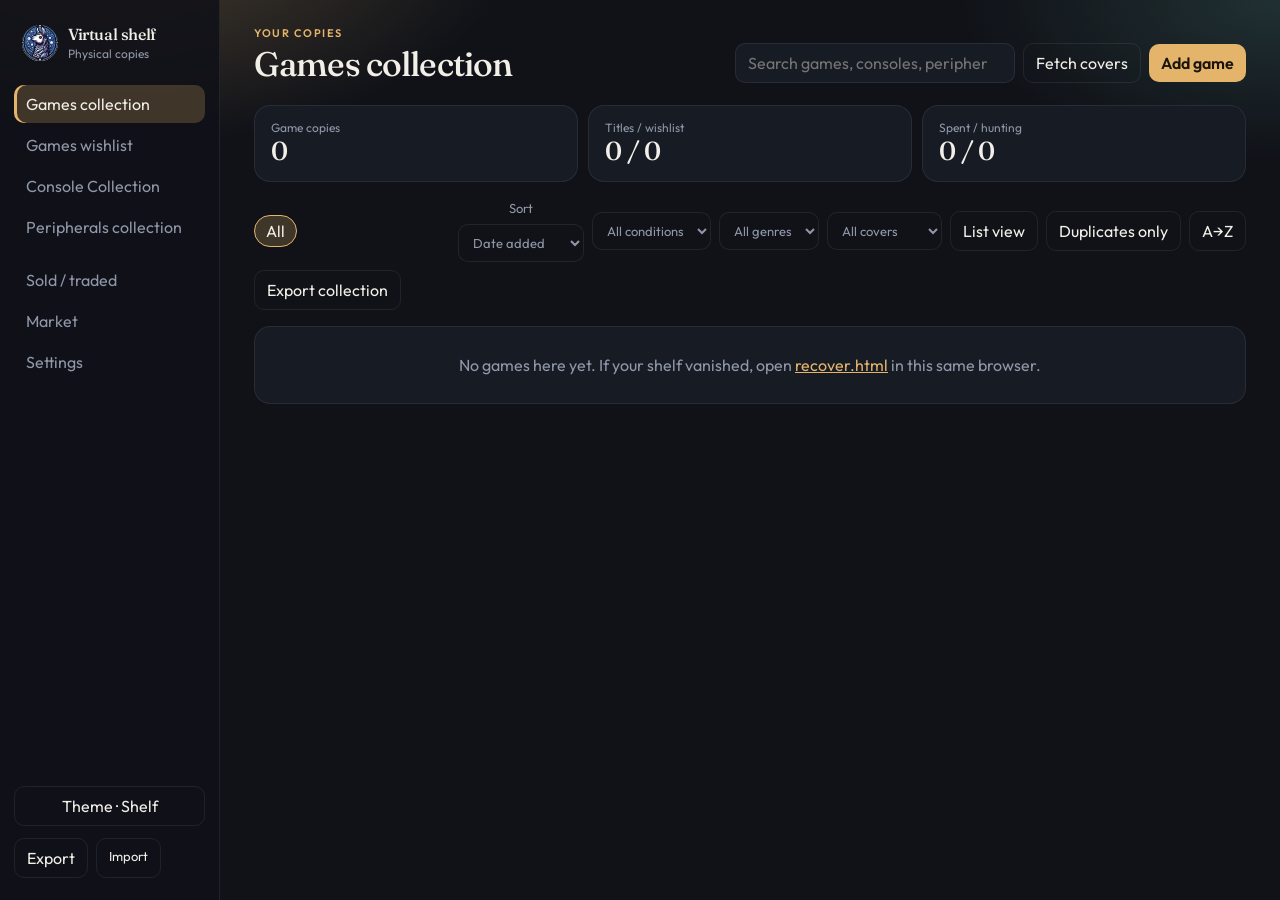
==== commit 3f12d24b: "Ship themes, list/grid polish, and local covers without anyone's library. Console colorways live in " ====
--- a/index.html
+++ b/index.html
@@ -13,6 +13,14 @@
       rel="stylesheet"
     />
     <link rel="stylesheet" href="/styles.css" />
+    <script>
+      (function () {
+        const theme = localStorage.getItem("game-shelf-theme") || "shelf";
+        const light = { snes: 1, "snes-pal": 1, ps1: 1, ps5: 1, dreamcast: 1, "dreamcast-pal": 1, xbox360: 1, wii: 1 };
+        document.documentElement.dataset.theme = theme;
+        document.documentElement.dataset.scheme = light[theme] ? "light" : "dark";
+      })();
+    </script>
   </head>
   <body>
     <div class="app">
@@ -27,18 +35,28 @@
         <nav class="nav">
           <button type="button" data-view="collection" class="active">Games collection</button>
           <button type="button" data-view="wishlist">Games wishlist</button>
-          <button type="button" data-view="sold">Sold / traded</button>
-          <button type="button" data-view="finn">Market</button>
           <button type="button" data-view="consoles">Console Collection</button>
           <button type="button" data-view="peripherals">Peripherals collection</button>
-          <button type="button" id="catalog-btn">Catalog</button>
+          <div class="nav-tools">
+            <button type="button" data-view="sold">Sold / traded</button>
+            <button type="button" data-view="finn">Market</button>
+            <button type="button" id="catalog-btn">Settings</button>
+          </div>
         </nav>
         <div class="rail-foot">
-          <button type="button" id="export-btn" class="ghost">Export</button>
-          <label class="ghost file-btn">
-            Import
-            <input id="import-input" type="file" accept="application/json" hidden />
-          </label>
+          <div class="theme-menu" id="theme-menu">
+            <button type="button" id="theme-btn" class="ghost" aria-haspopup="true" aria-expanded="false" aria-controls="theme-panel">Theme</button>
+            <div class="theme-panel hidden" id="theme-panel" role="menu">
+              <div class="theme-grid" id="theme-grid"></div>
+            </div>
+          </div>
+          <div class="rail-foot-actions">
+            <button type="button" id="export-btn" class="ghost">Export</button>
+            <label class="ghost file-btn">
+              Import
+              <input id="import-input" type="file" accept="application/json" hidden />
+            </label>
+          </div>
         </div>
       </aside>
 
@@ -82,7 +100,7 @@
         </div>
         <label class="title-search">
           Title
-          <input name="title" required maxlength="160" placeholder="Start typing a title…" autocomplete="off" />
+          <input name="title" required maxlength="160" placeholder="Type a search — click a picture for the cover" autocomplete="off" />
           <div id="search-results" class="search-results hidden"></div>
         </label>
         <div class="picker-block">
@@ -173,7 +191,7 @@
 
     <dialog id="catalog-dialog">
       <form id="catalog-form">
-        <h2>Game catalog</h2>
+        <h2>Settings</h2>
         <p class="meta">Wikipedia is a general encyclopedia, so title matches are messy. RAWG is a games database. Get a free key at <a href="https://rawg.io/apidocs" target="_blank" rel="noopener">rawg.io/apidocs</a>. Pick FINN, Blocket, Tori, DBA, or another market on the Market tab — that also sets shelf currency. eBay listing checks use a free App ID from <a href="https://developer.ebay.com/" target="_blank" rel="noopener">developer.ebay.com</a>. Leave a key field blank to keep the key you already saved.</p>
         <p class="meta" id="catalog-status"></p>
         <label>
--- a/styles.css
+++ b/styles.css
@@ -2,11 +2,18 @@
   --bg: #101218;
   --bg-2: #171b24;
   --bg-3: #1e2430;
+  --shelf: #1a1c20;
+  --cubby: #14161a;
   --ink: #f2efe8;
   --muted: #8f97a8;
   --line: rgba(232, 236, 248, 0.08);
   --peach: #e3b46a;
   --teal: #6cbcab;
+  --peach-rgb: 227, 180, 106;
+  --teal-rgb: 108, 188, 171;
+  --shift-a-rgb: 227, 180, 106;
+  --shift-b-rgb: 108, 188, 171;
+  --on-peach: #1a140c;
   --danger: #e07a72;
   --shadow: 0 24px 50px rgba(0, 0, 0, 0.42);
   --radius: 16px;
@@ -21,8 +28,8 @@
   margin: 0;
   min-height: 100%;
   background:
-    radial-gradient(720px 380px at 8% -8%, rgba(227, 180, 106, 0.1), transparent 58%),
-    radial-gradient(640px 320px at 100% 0%, rgba(108, 188, 171, 0.06), transparent 50%),
+    radial-gradient(720px 380px at 8% -8%, rgba(var(--peach-rgb), 0.28), transparent 58%),
+    radial-gradient(640px 320px at 100% 0%, rgba(var(--teal-rgb), 0.18), transparent 50%),
     var(--bg);
   color: var(--ink);
   font-family: Outfit, "Segoe UI", sans-serif;
@@ -45,7 +52,7 @@
 input:focus-visible,
 select:focus-visible,
 textarea:focus-visible {
-  outline: 2px solid rgba(227, 180, 106, 0.65);
+  outline: 2px solid rgba(var(--peach-rgb), 0.65);
   outline-offset: 2px;
 }
 
@@ -75,7 +82,7 @@
   display: flex;
   flex-direction: column;
   gap: 22px;
-  background: rgba(16, 18, 24, 0.88);
+  background: color-mix(in srgb, var(--bg) 88%, transparent);
   backdrop-filter: blur(16px);
 }
 
@@ -125,9 +132,9 @@
 }
 
 .nav button.active {
-  background: rgba(227, 180, 106, 0.12);
+  background: rgba(var(--peach-rgb), 0.22);
   color: var(--ink);
-  box-shadow: inset 2px 0 0 var(--peach);
+  box-shadow: inset 3px 0 0 var(--peach);
 }
 
 #peripheral-dialog {
@@ -177,12 +184,21 @@
   display: none;
 }
 
-#catalog-btn {
+.nav-tools {
   margin-top: 12px;
+  display: flex;
+  flex-direction: column;
+  gap: 3px;
 }
 
 .rail-foot {
   margin-top: auto;
+  display: flex;
+  flex-direction: column;
+  gap: 12px;
+}
+
+.rail-foot-actions {
   display: flex;
   gap: 8px;
 }
@@ -230,7 +246,7 @@
 
 .primary {
   background: var(--peach);
-  color: #1a140c;
+  color: var(--on-peach);
   font-weight: 600;
   text-align: center;
 }
@@ -249,6 +265,11 @@
 .ghost:hover,
 .file-btn:hover {
   background: var(--bg-2);
+}
+
+.ghost.active {
+  background: rgba(var(--peach-rgb), 0.14);
+  border-color: transparent;
 }
 
 .hidden {
@@ -378,7 +399,7 @@
 }
 
 .console-tile.want {
-  border-color: rgba(227, 180, 106, 0.45);
+  border-color: rgba(var(--peach-rgb), 0.45);
 }
 
 .console-count.hunt {
@@ -403,9 +424,9 @@
 }
 
 .chip.active {
-  background: rgba(227, 180, 106, 0.14);
+  background: rgba(var(--peach-rgb), 0.22);
   color: var(--ink);
-  border-color: transparent;
+  border-color: var(--peach);
 }
 
 .chip-logo {
@@ -470,46 +491,197 @@
 }
 
 .kallax {
-  padding: 12px;
-  background: #1a1c20;
+  padding: 18px 12px 22px;
+  overflow: visible;
+  background: var(--shelf);
   border-radius: 4px;
   box-shadow:
     0 1px 0 rgba(255, 255, 255, 0.06) inset,
-    0 0 0 1px #0d0e10,
+    0 0 0 1px color-mix(in srgb, var(--bg) 70%, #000),
     0 28px 50px rgba(0, 0, 0, 0.45);
+}
+
+.game-list {
+  display: flex;
+  flex-direction: column;
+  gap: 22px;
+}
+
+.list-group {
+  display: flex;
+  flex-direction: column;
+  gap: 2px;
+}
+
+.list-banner {
+  display: flex;
+  align-items: center;
+  gap: 10px;
+  margin: 0 0 8px;
+  padding: 8px 2px;
+  font-size: 22px;
+  border-bottom: 1px solid var(--line);
+}
+
+.list-banner .console-logo {
+  min-height: 28px;
+  padding: 4px 6px;
+}
+
+.list-row {
+  display: grid;
+  grid-template-columns: 52px 1fr auto;
+  gap: 12px;
+  align-items: center;
+  padding: 8px 10px;
+  border-radius: 10px;
+  cursor: pointer;
+  background: var(--bg-2);
+  border: 1px solid transparent;
+}
+
+.list-row:hover {
+  background: rgba(var(--peach-rgb), 0.22);
+  border-color: var(--peach);
+  box-shadow: inset 3px 0 0 var(--peach);
+}
+
+.list-cover {
+  position: relative;
+  width: 52px;
+  flex: none;
+}
+
+.list-cover img,
+.list-cover .cover-fallback {
+  width: 52px;
+  height: 70px;
+  object-fit: cover;
+  border-radius: 4px;
+  display: block;
+  background: #222;
+}
+
+.list-cover .copy-count {
+  top: auto;
+  right: -4px;
+  bottom: -4px;
+  width: 18px;
+  height: 18px;
+  font-size: 10px;
+}
+
+.list-body {
+  min-width: 0;
+}
+
+.list-body h3 {
+  margin: 0 0 2px;
+  font-size: 16px;
+}
+
+.list-row .card-actions {
+  flex-wrap: wrap;
+  justify-content: flex-end;
+}
+
+@media (max-width: 720px) {
+  .list-row {
+    grid-template-columns: 52px 1fr;
+  }
+
+  .list-row .card-actions {
+    grid-column: 1 / -1;
+  }
 }
 
 .grid {
   display: grid;
   grid-template-columns: repeat(auto-fill, minmax(176px, 1fr));
-  gap: 10px;
+  gap: 14px;
+  overflow: visible;
 }
 
 .card.cubby {
+  --mx: 0;
+  --my: 0;
   position: relative;
   min-width: 0;
   aspect-ratio: 3 / 4;
   padding: 0;
-  overflow: hidden;
+  overflow: visible;
   cursor: pointer;
   display: flex;
   flex-direction: column;
-  background: #14161a;
+  z-index: 1;
+  background: var(--cubby);
   border: 0;
   border-radius: 1px;
+  transform-origin: center center;
   box-shadow:
     inset 0 18px 26px rgba(0, 0, 0, 0.55),
     inset 0 -8px 12px rgba(255, 255, 255, 0.04),
     inset 12px 0 16px rgba(0, 0, 0, 0.28),
     inset -12px 0 16px rgba(0, 0, 0, 0.28);
-  transition: filter 0.16s ease;
+  transition:
+    transform 0.22s cubic-bezier(0.22, 1, 0.36, 1),
+    filter 0.22s ease,
+    z-index 0s 0.22s;
+}
+
+.card.cubby::before,
+.card.cubby::after {
+  content: "";
+  position: absolute;
+  inset: -4px;
+  border-radius: 2px;
+  pointer-events: none;
+  opacity: 0;
+  z-index: 6;
+  transition: opacity 0.16s ease, transform 0.08s linear;
+}
+
+.card.cubby::before {
+  box-shadow:
+    0 0 0 3px rgb(var(--shift-a-rgb)),
+    0 0 22px rgba(var(--shift-a-rgb), 0.7);
+}
+
+.card.cubby::after {
+  box-shadow:
+    0 0 0 3px rgb(var(--shift-b-rgb)),
+    0 0 22px rgba(var(--shift-b-rgb), 0.65);
 }
 
 .card.cubby:hover {
-  filter: brightness(1.08);
-  transform: none;
-  background: #14161a;
+  z-index: 14;
+  transform: scale(1.16);
+  filter: brightness(1.08) drop-shadow(0 0 18px rgba(var(--shift-a-rgb), 0.55));
+  transition:
+    transform 0.22s cubic-bezier(0.22, 1, 0.36, 1),
+    filter 0.22s ease,
+    z-index 0s;
+  background: var(--cubby);
   border-color: transparent;
+  box-shadow:
+    calc(var(--mx) * 8px) calc(var(--my) * 8px) 0 0 rgba(var(--shift-a-rgb), 0.7),
+    calc(var(--mx) * -8px) calc(var(--my) * -8px) 0 0 rgba(var(--shift-b-rgb), 0.65),
+    0 0 28px rgba(var(--shift-a-rgb), 0.4),
+    0 18px 28px rgba(0, 0, 0, 0.45),
+    inset 0 18px 26px rgba(0, 0, 0, 0.55),
+    inset 0 -8px 12px rgba(255, 255, 255, 0.04),
+    inset 12px 0 16px rgba(0, 0, 0, 0.28),
+    inset -12px 0 16px rgba(0, 0, 0, 0.28);
+}
+
+.card.cubby:hover::before {
+  opacity: 0.95;
+  transform: translate(calc(var(--mx) * 10px), calc(var(--my) * 10px));
+}
+
+.card.cubby:hover::after {
+  opacity: 0.95;
+  transform: translate(calc(var(--mx) * -10px), calc(var(--my) * -10px));
 }
 
 .cubby-banner {
@@ -521,7 +693,7 @@
   align-items: center;
   min-height: 34px;
   padding: 5px 8px;
-  background: #1a1c20;
+  background: var(--shelf);
   border-bottom: 1px solid rgba(255, 255, 255, 0.06);
   transform: none;
 }
@@ -555,6 +727,10 @@
   padding: 8px 12px;
 }
 
+.card.cubby:hover .cubby-well {
+  overflow: visible;
+}
+
 .case {
   position: relative;
   height: 118px;
@@ -565,7 +741,18 @@
 }
 
 .card.cubby:hover .case:not(.closing) {
-  transform: rotateY(-14deg) rotateX(4deg) translateY(-2px);
+  transform: rotateY(-12deg) rotateX(3deg) translateY(-4px) scale(1.1);
+}
+
+.card.cubby:hover .cover-wrap img,
+.card.cubby:hover .cover-fallback {
+  transform: scale(1.08);
+  transform-origin: center center;
+}
+
+.cover-wrap img,
+.cover-fallback {
+  transition: transform 0.22s cubic-bezier(0.22, 1, 0.36, 1);
 }
 
 .case.closing {
@@ -647,6 +834,10 @@
   overflow: hidden;
   background: #0c0e12;
   box-shadow: 6px 0 10px rgba(0, 0, 0, 0.4);
+}
+
+.card.cubby:hover .cover-wrap {
+  overflow: visible;
 }
 
 .cover-wrap img {
@@ -723,7 +914,8 @@
 }
 
 .console-tile:hover {
-  border-color: rgba(227, 180, 106, 0.3);
+  border-color: var(--peach);
+  background: rgba(var(--peach-rgb), 0.14);
 }
 
 .console-name {
@@ -740,8 +932,8 @@
 }
 
 .console-tile.on {
-  border-color: rgba(108, 188, 171, 0.5);
-  background: rgba(108, 188, 171, 0.08);
+  border-color: rgba(var(--teal-rgb), 0.5);
+  background: rgba(var(--teal-rgb), 0.08);
 }
 
 .console-count {
@@ -813,7 +1005,7 @@
 
 #cover-preview.empty-cover {
   background:
-    linear-gradient(145deg, rgba(227, 180, 106, 0.22), rgba(108, 188, 171, 0.14)),
+    linear-gradient(145deg, rgba(var(--peach-rgb), 0.22), rgba(var(--teal-rgb), 0.14)),
     var(--bg);
 }
 
@@ -833,8 +1025,53 @@
   background: var(--bg);
   border: 1px solid var(--line);
   border-radius: 12px;
-  max-height: 168px;
+  max-height: 280px;
   overflow: auto;
+}
+
+.search-cover-grid {
+  display: grid;
+  grid-template-columns: repeat(auto-fill, minmax(72px, 1fr));
+  gap: 8px;
+  padding: 10px;
+}
+
+.cover-pick {
+  display: flex;
+  flex-direction: column;
+  gap: 4px;
+  padding: 0;
+  border: 1px solid transparent;
+  border-radius: 8px;
+  background: transparent;
+  color: var(--ink);
+  text-align: left;
+}
+
+.cover-pick:hover,
+.cover-pick.picked {
+  border-color: var(--peach);
+  box-shadow: 0 0 0 1px var(--peach);
+}
+
+.cover-pick img,
+.cover-pick .hit-fallback {
+  width: 100%;
+  aspect-ratio: 3 / 4;
+  height: auto;
+  object-fit: cover;
+  border-radius: 6px;
+  background: #222;
+}
+
+.cover-pick span {
+  font-size: 10px;
+  line-height: 1.25;
+  color: var(--muted);
+  display: -webkit-box;
+  -webkit-line-clamp: 2;
+  -webkit-box-orient: vertical;
+  overflow: hidden;
 }
 
 .search-hit {
@@ -850,7 +1087,7 @@
 }
 
 .search-hit:hover {
-  background: var(--bg-2);
+  background: rgba(var(--peach-rgb), 0.18);
 }
 
 .search-hit img,
@@ -961,7 +1198,7 @@
 }
 
 .console-row.on {
-  border-color: rgba(108, 188, 171, 0.4);
+  border-color: rgba(var(--teal-rgb), 0.4);
 }
 
 .add-console {
@@ -981,11 +1218,15 @@
 dialog {
   border: 1px solid var(--line);
   border-radius: 18px;
-  background: #1b202a;
+  background: var(--bg-2);
   color: var(--ink);
   padding: 22px;
   width: min(460px, calc(100vw - 32px));
   box-shadow: var(--shadow);
+}
+
+#catalog-dialog {
+  width: min(460px, calc(100vw - 32px));
 }
 
 #detail-dialog {
@@ -1215,7 +1456,7 @@
 }
 
 .finn-deal.under-target {
-  border-color: rgba(108, 188, 171, 0.65);
+  border-color: rgba(var(--teal-rgb), 0.65);
 }
 
 .finn-deal span {
@@ -1314,6 +1555,19 @@
   .fw-spark {
     animation: none;
   }
+
+  .card.cubby,
+  .card.cubby:hover,
+  .card.cubby:hover .case:not(.closing),
+  .card.cubby:hover .cover-wrap img,
+  .card.cubby:hover .cover-fallback {
+    transform: none;
+  }
+
+  .card.cubby::before,
+  .card.cubby::after {
+    display: none;
+  }
 }
 
 @media (max-width: 860px) {
@@ -1334,8 +1588,12 @@
     overflow: auto;
   }
 
-  #catalog-btn {
-    margin-top: 0;
+  .nav-tools {
+    display: contents;
+  }
+
+  .rail-foot {
+    margin-top: 12px;
   }
 
   .nav button.active {
@@ -1356,3 +1614,421 @@
     width: 100%;
   }
 }
+
+.theme-menu {
+  position: relative;
+}
+
+#theme-btn {
+  width: 100%;
+}
+
+.theme-panel {
+  position: absolute;
+  left: 0;
+  right: 0;
+  bottom: calc(100% + 8px);
+  z-index: 40;
+  padding: 8px;
+  border: 1px solid var(--line);
+  border-radius: 14px;
+  background: var(--bg-2);
+  box-shadow: var(--shadow);
+  max-height: min(70vh, 540px);
+  overflow: auto;
+}
+
+.theme-grid {
+  display: grid;
+  grid-template-columns: 1fr;
+  gap: 4px;
+}
+
+.theme-swatch {
+  display: flex;
+  flex-direction: row;
+  align-items: center;
+  gap: 8px;
+  padding: 7px 8px;
+  border: 1px solid transparent;
+  border-radius: 10px;
+  background: transparent;
+  color: var(--ink);
+  text-align: left;
+}
+
+.theme-swatch:hover {
+  background: var(--bg-3);
+}
+
+.theme-swatch.active {
+  border-color: var(--peach);
+  background: rgba(var(--peach-rgb), 0.12);
+}
+
+.theme-dots {
+  display: flex;
+  gap: 3px;
+  height: 12px;
+  flex: none;
+}
+
+.theme-dots i {
+  width: 12px;
+  height: 12px;
+  border-radius: 999px;
+  box-shadow: inset 0 0 0 1px rgba(0, 0, 0, 0.18);
+}
+
+.theme-swatch small {
+  font-size: 12px;
+  font-weight: 600;
+  letter-spacing: 0.02em;
+  color: var(--muted);
+}
+
+.theme-swatch.active small {
+  color: var(--ink);
+}
+
+@media (max-width: 860px) {
+  .theme-panel {
+    bottom: auto;
+    top: calc(100% + 8px);
+  }
+}
+
+html[data-scheme="light"],
+html[data-scheme="light"] body {
+  color-scheme: light;
+}
+
+html[data-scheme="light"] .theme-dots i {
+  box-shadow: inset 0 0 0 1px rgba(0, 0, 0, 0.2);
+}
+
+html[data-theme="snes-pal"] .rail::before,
+html[data-theme="ps1"] .rail::before,
+html[data-theme="dreamcast-pal"] .rail::before {
+  content: "";
+  position: absolute;
+  inset: 0 0 auto;
+  height: 5px;
+  pointer-events: none;
+}
+
+html[data-theme="snes-pal"] .rail::before {
+  background: linear-gradient(90deg, #ce3a3a 0 25%, #e8c547 25% 50%, #3d9a4a 50% 75%, #2f6fd6 75% 100%);
+}
+
+html[data-theme="ps1"] .rail::before {
+  background: linear-gradient(90deg, #df0024 0 25%, #f3c300 25% 50%, #00ac9f 50% 75%, #2e6db4 75% 100%);
+}
+
+html[data-theme="dreamcast-pal"] .rail::before {
+  background: linear-gradient(90deg, #3daf2c 0 25%, #e03a3a 25% 50%, #2a7de1 50% 75%, #f2c200 75% 100%);
+}
+
+html[data-theme="switch"] .rail {
+  box-shadow: inset 4px 0 0 #e60012, inset -4px 0 0 #00b4eb;
+}
+
+html[data-theme="snes"] {
+  --bg: #8a8a92;
+  --bg-2: #9a9aa2;
+  --bg-3: #a8a8b0;
+  --shelf: #7a7a82;
+  --cubby: #5c5c64;
+  --ink: #1c1c22;
+  --muted: #4a4a54;
+  --line: rgba(28, 28, 36, 0.16);
+  --peach: #7b5ea7;
+  --teal: #5a3d8a;
+  --peach-rgb: 123, 94, 167;
+  --teal-rgb: 90, 61, 138;
+  --shift-a-rgb: 180, 154, 224;
+  --shift-b-rgb: 107, 74, 163;
+  --on-peach: #f6f2ff;
+}
+
+html[data-theme="snes-pal"] {
+  --bg: #8c8c90;
+  --bg-2: #9b9ba0;
+  --bg-3: #a9a9ae;
+  --shelf: #7c7c80;
+  --cubby: #5e5e62;
+  --ink: #1a1a1c;
+  --muted: #4a4a50;
+  --line: rgba(26, 26, 30, 0.16);
+  --peach: #ce3a3a;
+  --teal: #2f6fd6;
+  --peach-rgb: 206, 58, 58;
+  --teal-rgb: 47, 111, 214;
+  --shift-a-rgb: 206, 58, 58;
+  --shift-b-rgb: 47, 111, 214;
+  --on-peach: #fff8f8;
+}
+
+html[data-theme="mastersystem"] {
+  --bg: #0a0809;
+  --bg-2: #161012;
+  --bg-3: #22161a;
+  --shelf: #1a1114;
+  --cubby: #100c0d;
+  --ink: #f4e8ea;
+  --muted: #a8888e;
+  --line: rgba(248, 220, 224, 0.08);
+  --peach: #a33b4c;
+  --teal: #5c2230;
+  --peach-rgb: 163, 59, 76;
+  --teal-rgb: 92, 34, 48;
+  --shift-a-rgb: 196, 70, 90;
+  --shift-b-rgb: 140, 40, 60;
+  --on-peach: #fff4f6;
+}
+
+html[data-theme="ps1"] {
+  --bg: #c5c5c8;
+  --bg-2: #d4d4d7;
+  --bg-3: #e1e1e4;
+  --shelf: #b4b4b8;
+  --cubby: #8f8f94;
+  --ink: #1a1a1c;
+  --muted: #5a5a60;
+  --line: rgba(20, 20, 24, 0.14);
+  --peach: #df0024;
+  --teal: #2e6db4;
+  --peach-rgb: 223, 0, 36;
+  --teal-rgb: 46, 109, 180;
+  --shift-a-rgb: 223, 0, 36;
+  --shift-b-rgb: 46, 109, 180;
+  --on-peach: #fff;
+}
+
+html[data-theme="ps2"] {
+  --bg: #000000;
+  --bg-2: #0a0c14;
+  --bg-3: #121628;
+  --shelf: #080a12;
+  --cubby: #05060c;
+  --ink: #e8eefc;
+  --muted: #8a96b8;
+  --line: rgba(200, 214, 255, 0.12);
+  --peach: #4a90e2;
+  --teal: #1a3a8a;
+  --peach-rgb: 74, 144, 226;
+  --teal-rgb: 26, 58, 138;
+  --shift-a-rgb: 80, 180, 255;
+  --shift-b-rgb: 40, 90, 220;
+  --on-peach: #041018;
+}
+
+html[data-theme="ps3"] {
+  --bg: #050506;
+  --bg-2: #121214;
+  --bg-3: #1e1e20;
+  --shelf: #161618;
+  --cubby: #0c0c0e;
+  --ink: #f0f0f2;
+  --muted: #9a9aa2;
+  --line: rgba(232, 232, 240, 0.1);
+  --peach: #c8c8cc;
+  --teal: #6e7a88;
+  --peach-rgb: 200, 200, 204;
+  --teal-rgb: 110, 122, 136;
+  --shift-a-rgb: 220, 220, 230;
+  --shift-b-rgb: 90, 150, 220;
+}
+
+html[data-theme="ps5"] {
+  --bg: #f2f3f5;
+  --bg-2: #ffffff;
+  --bg-3: #e6e8ee;
+  --shelf: #dfe2e8;
+  --cubby: #c5c9d2;
+  --ink: #141418;
+  --muted: #5c6270;
+  --line: rgba(20, 20, 28, 0.12);
+  --peach: #1a1a1c;
+  --teal: #5ab4d4;
+  --peach-rgb: 26, 26, 28;
+  --teal-rgb: 90, 180, 212;
+  --shift-a-rgb: 90, 200, 230;
+  --shift-b-rgb: 160, 180, 200;
+  --on-peach: #f4f4f6;
+}
+
+html[data-theme="genesis"] {
+  --bg: #0c0c0e;
+  --bg-2: #161618;
+  --bg-3: #222224;
+  --shelf: #1c1c1e;
+  --cubby: #101012;
+  --ink: #f2f0ee;
+  --muted: #9a8e8e;
+  --line: rgba(248, 228, 228, 0.08);
+  --peach: #c41e3a;
+  --teal: #4a4a50;
+  --peach-rgb: 196, 30, 58;
+  --teal-rgb: 74, 74, 80;
+  --shift-a-rgb: 220, 40, 60;
+  --shift-b-rgb: 255, 90, 110;
+  --on-peach: #fff4f6;
+}
+
+html[data-theme="dreamcast"] {
+  --bg: #f4efe8;
+  --bg-2: #fffaf4;
+  --bg-3: #e8dfd4;
+  --shelf: #e4d8cc;
+  --cubby: #cfc0b2;
+  --ink: #2a2018;
+  --muted: #7a6a5c;
+  --line: rgba(42, 32, 24, 0.12);
+  --peach: #ff7a18;
+  --teal: #c4a890;
+  --peach-rgb: 255, 122, 24;
+  --teal-rgb: 196, 168, 144;
+  --shift-a-rgb: 255, 122, 24;
+  --shift-b-rgb: 255, 190, 80;
+}
+
+html[data-theme="dreamcast-pal"] {
+  --bg: #f4efe8;
+  --bg-2: #fffaf4;
+  --bg-3: #e8dfd4;
+  --shelf: #e4d8cc;
+  --cubby: #cfc0b2;
+  --ink: #2a2018;
+  --muted: #7a6a5c;
+  --line: rgba(42, 32, 24, 0.12);
+  --peach: #3daf2c;
+  --teal: #2a7de1;
+  --peach-rgb: 61, 175, 44;
+  --teal-rgb: 42, 125, 225;
+  --shift-a-rgb: 224, 58, 58;
+  --shift-b-rgb: 242, 194, 0;
+  --on-peach: #f4fff0;
+}
+
+html[data-theme="xbox"] {
+  --bg: #0c120c;
+  --bg-2: #141c14;
+  --bg-3: #1c2618;
+  --shelf: #182016;
+  --cubby: #10150e;
+  --ink: #eef8e4;
+  --muted: #8eaa7a;
+  --line: rgba(200, 240, 160, 0.1);
+  --peach: #9bf00b;
+  --teal: #3d5c1a;
+  --peach-rgb: 155, 240, 11;
+  --teal-rgb: 61, 92, 26;
+  --shift-a-rgb: 155, 240, 11;
+  --shift-b-rgb: 80, 200, 20;
+}
+
+html[data-theme="xbox360"] {
+  --bg: #f4f4f2;
+  --bg-2: #ffffff;
+  --bg-3: #e8e8e6;
+  --shelf: #dcdcd8;
+  --cubby: #c4c4c0;
+  --ink: #161616;
+  --muted: #5c5c58;
+  --line: rgba(20, 20, 18, 0.12);
+  --peach: #7ebd00;
+  --teal: #6a6a68;
+  --peach-rgb: 126, 189, 0;
+  --teal-rgb: 106, 106, 104;
+  --shift-a-rgb: 155, 240, 11;
+  --shift-b-rgb: 90, 160, 0;
+}
+
+html[data-theme="xboxone"] {
+  --bg: #0a0a0c;
+  --bg-2: #141416;
+  --bg-3: #1e1e20;
+  --shelf: #1a1a1c;
+  --cubby: #101012;
+  --ink: #eceee8;
+  --muted: #8a9488;
+  --line: rgba(200, 220, 190, 0.08);
+  --peach: #107c10;
+  --teal: #3a3a3a;
+  --peach-rgb: 16, 124, 16;
+  --teal-rgb: 58, 58, 58;
+  --shift-a-rgb: 16, 180, 16;
+  --shift-b-rgb: 80, 220, 80;
+  --on-peach: #f2fff2;
+}
+
+html[data-theme="gamecube"] {
+  --bg: #3d3480;
+  --bg-2: #4b4094;
+  --bg-3: #5a4eaa;
+  --shelf: #342c70;
+  --cubby: #2a2458;
+  --ink: #f4f0ff;
+  --muted: #c8bee8;
+  --line: rgba(244, 236, 255, 0.16);
+  --peach: #c8c4d4;
+  --teal: #8b7bc8;
+  --peach-rgb: 200, 196, 212;
+  --teal-rgb: 139, 123, 200;
+  --shift-a-rgb: 180, 160, 255;
+  --shift-b-rgb: 100, 80, 200;
+}
+
+html[data-theme="wii"] {
+  --bg: #f3f6f8;
+  --bg-2: #ffffff;
+  --bg-3: #e6eef2;
+  --shelf: #dce4ea;
+  --cubby: #c4ced6;
+  --ink: #1c242c;
+  --muted: #5a6a76;
+  --line: rgba(28, 36, 44, 0.12);
+  --peach: #4aa4d4;
+  --teal: #8ec8e6;
+  --peach-rgb: 74, 164, 212;
+  --teal-rgb: 142, 200, 230;
+  --shift-a-rgb: 74, 164, 212;
+  --shift-b-rgb: 40, 120, 180;
+}
+
+html[data-theme="n64"] {
+  --bg: #3e4044;
+  --bg-2: #4c4e52;
+  --bg-3: #5a5c60;
+  --shelf: #36383c;
+  --cubby: #2a2c30;
+  --ink: #f2f0ee;
+  --muted: #b4b4b8;
+  --line: rgba(232, 228, 224, 0.14);
+  --peach: #c8102e;
+  --teal: #8a8c90;
+  --peach-rgb: 200, 16, 46;
+  --teal-rgb: 138, 140, 144;
+  --shift-a-rgb: 200, 16, 46;
+  --shift-b-rgb: 255, 200, 40;
+  --on-peach: #fff5f6;
+}
+
+html[data-theme="switch"] {
+  --bg: #101012;
+  --bg-2: #1a1a1c;
+  --bg-3: #242426;
+  --shelf: #202022;
+  --cubby: #141416;
+  --ink: #f2f2f4;
+  --muted: #9a9aa4;
+  --line: rgba(232, 232, 240, 0.1);
+  --peach: #e60012;
+  --teal: #00b4eb;
+  --peach-rgb: 230, 0, 18;
+  --teal-rgb: 0, 180, 235;
+  --shift-a-rgb: 230, 0, 18;
+  --shift-b-rgb: 0, 180, 235;
+  --on-peach: #fff5f6;
+}
